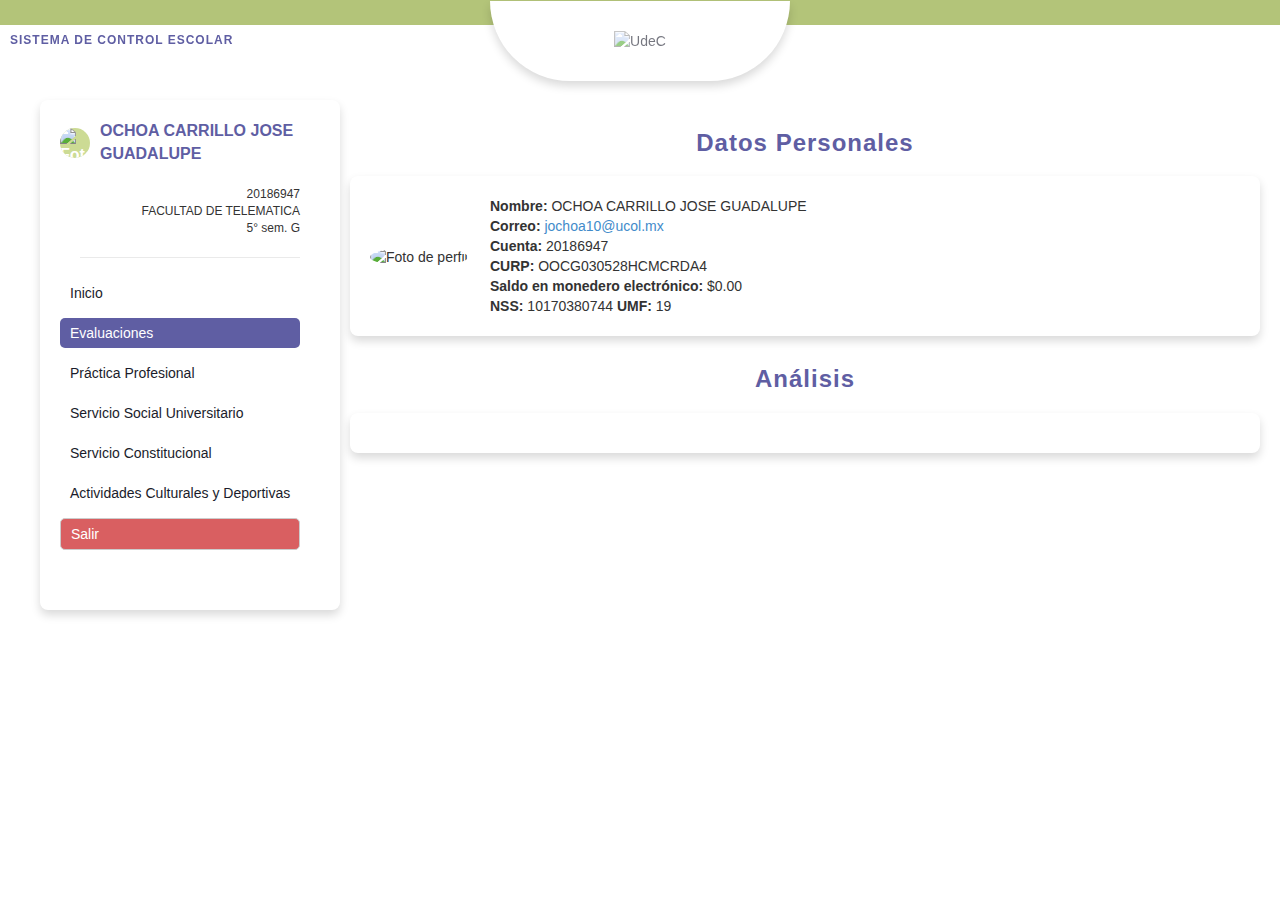
==== analisis.html @ 5bdcb8c5 "add evaluaciones" ====
<!DOCTYPE html>
<html
	lang="en"
	style
	class="js flexbox flexboxlegacy canvas canvastext webgl no-touch geolocation postmessage no-websqldatabase indexeddb hashchange history draganddrop websockets rgba hsla multiplebgs backgroundsize borderimage borderradius boxshadow textshadow opacity cssanimations csscolumns cssgradients cssreflections csstransforms csstransforms3d csstransitions fontface generatedcontent video audio localstorage sessionstorage webworkers no-applicationcache svg inlinesvg smil svgclippaths"
>
	<head>
		<!-- Tus enlaces existentes -->
		<meta charset="UTF-8" />
		<meta http-equiv="X-UA-Compatible" content="IE=edge" />
		<meta name="viewport" content="width=device-width, initial-scale=1.0" />
		<!-- <link href="https://cdn.jsdelivr.net/npm/bootstrap@5.3.0-alpha1/dist/css/bootstrap.min.css" rel="stylesheet" integrity="sha384-GLhlTQ8iRABdZLl6O3oVMWSktQOp6b7In1Zl3/Jr59b6EGGoI1aFkw7cmDA6j6gD" crossorigin="anonymous"> -->
		<link rel="stylesheet" href="./css/homePage.css" />
		<link rel="stylesheet" href="css/base2023.css" />
		<link rel="stylesheet" href="css/base.css" />
		<link rel="stylesheet" href="css/panel.css" />
		<link rel="stylesheet" href="css/bootstrap.css" />
		<link rel="stylesheet" href="css/student-layout.css" />
		<link rel="stylesheet" href="css/plugins/jquery-ui.css" />
		<script src="assets/js/shared/libs/base.js"></script>
		<script src="assets/js/shared/libs/bootstrap.min.js"></script>
		<script src="assets/js/shared/libs/jquery-1.10.2.min.js"></script>
		<script src="assets/js/shared/libs/modernizr-2.6.2.js"></script>
		<script src="assets/js/shared/libs/respond.min.js"></script>
		<script src="assets/js/shared/plugins/jquery-ui.min.js"></script>
		<script src="assets/js/shared/plugins/jquery.bootbox.min.js"></script>

		<title>SICEUC | Evaluaciones</title>
		<!-- Icono pestaña -->
		<link
			rel="shortcut icon"
			href="https://siceuc2.ucol.mx/cultural/Assets/images/logo-sitio/logo_udec_circle.png"
			type="image/x-icon"
		/>
		<!-- Agrega jQuery -->
		<script
			src="https://code.jquery.com/jquery-3.7.1.js"
			integrity="sha256-eKhayi8LEQwp4NKxN+CfCh+3qOVUtJn3QNZ0TciWLP4="
			crossorigin="anonymous"
		></script>

		<!-- Otros estilos o scripts que necesites -->
	</head>
	<body>
		<!-- Encabezado -->
		<header class="main-header" id="header-container"></header>
		<div class="body">
			<div class="main-container">
				<div class="main-container-centered">
					<main class="main-content-data">
						<div class="student-container">
							<div class="attendances">
								<h4 class="subtitle">Análisis</h4>
								<div class="custom-card">
                                </div>
							</div>
						</div>
					</main>
				</div>
			</div>
		</div>
		<script src="./src/js/login.js"></script>
		<script src="./src/js/evaluaciones.js"></script>
		<!-- Pie de página -->
		<div id="footer-container"></div>
	</body>
</html>
---- css/homePage.css ----
* {
	margin: 0;
	padding: 0;
	box-sizing: border-box;
	font-family: var(--fuenteUcol);
}
*,
*:before,
*:after {
	-webkit-box-sizing: border-box;
	-moz-box-sizing: border-box;
	box-sizing: border-box;
}
body {
	font-family: var(--fuenteUcol);
	font-size: 14px;
	line-height: 1.5;
	text-align: left;
	margin-bottom: 1rem;
}
:root {
	--colorUcol: #ccdb94;
	--fuenteUcol: "Poppins", sans-serif;
	--primary: #5f5ea3;
	--secondary: #ccdb94;
	--neutral-500: #aaaaaa;
	--neutral-200: #fafafa;
	--neutral-300: #eaeaea;
	--neutral-600: #777777;
	--neutral-700: #465d72;
	--neutral-800: #1a1c2b;
	--semantic-error-000: #ffcccd;
	--semantic-error-900: #d95f61;
	--semantic-error-901: #9f2e30;
	--neutral-000: #ffffff;
	--semantic-info-000: #b4bceb;
	--semantic-info-900: #6777d1;
	--semantic-warning-900: #d9ac43;
	--semantic-warning-000: #ffefcc;
}
/* Fuente NUEVA */
.main-header {
	display: flex;
	height: 82px;
	justify-content: center;
	position: fixed;
	width: 100%;
	/* Poner siempre encima */
	z-index: 100;
}
.main-header__border {
	background-color: #b3c479;
	height: 25px;
	position: absolute;
	width: 100%;
}
.main-header__container {
	align-items: center;
	display: flex;
	justify-content: space-around;
	max-width: 1360px;
	position: relative;
	width: 100%;
}
.main-header__container > div {
	align-items: center;
	color: var(--neutral-800);
	display: flex;
	flex: 1;
	font-weight: 500;
	justify-content: center;
	padding-top: 20px;
	width: 100%;
}
.main-header__container .main-header__logo {
	align-items: center;
	background-color: var(--neutral-000);
	border-bottom-left-radius: 80px;
	border-bottom-right-radius: 80px;
	box-shadow: 0 0.5rem 1rem rgba(0, 0, 0, 0.15);
	display: flex;
	justify-content: center;
	height: 80px;
	margin-top: -20px;
	width: 300px;
	z-index: 10;
}
.main-header__container .module-title {
	display: flex;
	justify-content: flex-start;
	left: 0;
	padding-left: 10px;
	position: absolute;
}

@media only screen and (max-width: 600px) {
	.main-header__container .module-title .subtitle {
		display: none;
	}
}
@media screen and (max-width: 600px) {
	.main-header__container .module-title .short-subtitle {
		display: block;
	}
}
.main-header__container .module-title .subtitle {
	font-size: 12px;
	text-align: left;
}
.main-header__container .module-title .short-subtitle {
	display: none;
	font-size: 16px;
}
.subtitle {
	color: #5f5ea3;
	font-family: "Poppins", sans-serif !important;
	font-size: 24px;
	font-weight: 600;
	letter-spacing: 1px;
	margin: 0 0 20px 0;
	text-align: center;
}
.main-header .main-header__logo img {
	max-width: 180px;
	opacity: 0.6;
}
img {
	vertical-align: middle;
	border: 0;
}
.main-content {
	display: flex;
	justify-content: center;
	height: calc(100vh - 100px);
	padding-top: 100px;
}
#tituloSiceuc {
	font-size: 1.3rem;
	font-weight: 600;
	text-align: center;
	padding: 0.2rem;
	background-color: gainsboro;
}
.container {
	align-items: center;
	display: flex;
	flex-direction: column;
	height: calc(100vh - 100px);
	justify-content: center;
	width: 100vw;
}
.container {
	padding-right: 15px;
	padding-left: 15px;
	margin-right: auto;
	margin-left: auto;
}

.title {
	color: #ccdb94;
	font-family: "Poppins", sans-serif !important;
	font-size: calc(1.8rem + 1vw);
	font-weight: 700;
	margin-bottom: 50px;
	text-align: center;
}
h2,
.h2 {
	font-size: 30px;
}
.login-form {
	align-items: center;
	background-color: var(--neutral-000);
	border-radius: 8px;
	display: flex;
	flex-direction: column;
	height: 500px;
	justify-content: space-around;
	max-width: 450px;
	width: 100%;
}
.custom-card {
	background-color: var(--neutral-000);
	border-radius: 8px;
	box-shadow: 0 0.5rem 1rem rgba(0, 0, 0, 0.15);
	padding: 20px;
}
.login-form__logo {
	height: 100px;
}
.login-form__content {
	align-items: center;
	display: flex;
	flex: 1;
	flex-direction: column;
	padding: 20px 0;
	width: 100%;
}
.form {
	align-items: center;
	display: flex;
	flex-direction: column;
	justify-content: center;
	width: 100%;
}
.titleAd {
	font-family: "Poppins", sans-serif !important;
	font-size: 1.3rem;
	font-weight: 700;
	text-align: center;
	text-transform: uppercase;
	letter-spacing: 4px;
}
.titleAd1 {
	font-family: "Poppins", sans-serif !important;
	font-size: 1.3rem;
	font-weight: 700;
	text-align: center;
	text-transform: uppercase;
	letter-spacing: 4px;
	color: #ccdb94;
}
.subtitle {
	color: var(--primary);
	font-family: "Poppins", sans-serif !important;
	font-size: 24px;
	font-weight: 600;
	letter-spacing: 1px;
	margin: 0 0 20px 0;
	text-align: center;
}
.form-group {
	margin-bottom: 15px;
}
.col-xs-12 {
	width: 100%;
}
.form input {
	border: none;
	border-bottom: 1px solid var(--neutral-300);
	border-radius: 0;
	box-shadow: none;
	color: var(--neutral-600);
	font-size: 1.6rem;
	outline: none;
	-webkit-box-shadow: none;
}
.form input:focus {
	border-bottom: 1px solid var(--primary);
	box-shadow: none;
	-webkit-box-shadow: none;
}
/* validaciones */
/* input.form-control:focus, textarea.form-control:focus, div.input-validation-error .select2-choice:focus {
    border-color: #953b39;
    -webkit-box-shadow: inset 0 1px 1px rgba(0, 0, 0, 0.075), 0 0 6px #d59392;
    box-shadow: inset 0 1px 1px rgba(0, 0, 0, 0.075), 0 0 6px #d59392;
  } */
.form-control:focus {
	border-color: #66afe9;
	outline: 0;
	-webkit-box-shadow: inset 0 1px 1px rgba(0, 0, 0, 0.075),
		0 0 8px rgba(102, 175, 233, 0.6);
	box-shadow: inset 0 1px 1px rgba(0, 0, 0, 0.075),
		0 0 8px rgba(102, 175, 233, 0.6);
}
.form-control {
	display: block;
	width: 100%;
	height: 34px;
	padding: 6px 12px;
	font-size: 15px;
	line-height: 1.428571429;
	color: #555555;
	vertical-align: middle;
	background-color: #ffffff;
	border: 1px solid #cccccc;
	border-radius: 4px;
	-webkit-box-shadow: inset 0 1px 1px rgba(0, 0, 0, 0.075);
	box-shadow: inset 0 1px 1px rgba(0, 0, 0, 0.075);
	-webkit-transition: border-color ease-in-out 0.15s,
		box-shadow ease-in-out 0.15s;
	transition: border-color ease-in-out 0.15s, box-shadow ease-in-out 0.15s;
}
button,
input,
select[multiple],
textarea {
	background-image: none;
}
input,
button,
select,
textarea {
	font-family: inherit;
	font-size: inherit;
	line-height: inherit;
}
button,
input {
	line-height: normal;
}
.btn {
	border-radius: 0px;
}
.btn-block {
	display: block;
	width: 100%;
	padding-right: 0;
	padding-left: 0;
}
.btn {
	display: inline-block;
	padding: 6px 12px;
	margin-bottom: 0;
	font-size: 14px;
	font-weight: normal;
	line-height: 1.428571429;
	text-align: center;
	white-space: nowrap;
	vertical-align: middle;
	cursor: pointer;
	border: 1px solid transparent;
	-webkit-user-select: none;
	-moz-user-select: none;
	-ms-user-select: none;
	-o-user-select: none;
	user-select: none;
}
.btn-success {
	color: #ffffff;
	background-color: #5cb85c;
	border-color: #4cae4c;
}
.btn {
	display: inline-block;
	padding: 6px 12px;
	margin-bottom: 0;
	font-size: 14px;
	font-weight: normal;
	line-height: 1.428571429;
	text-align: center;
	white-space: nowrap;
	vertical-align: middle;
	cursor: pointer;
	border: 1px solid transparent;
	-webkit-user-select: none;
	-moz-user-select: none;
	-ms-user-select: none;
	-o-user-select: none;
	user-select: none;
}
.btn-success:hover,
.btn-success:focus,
.btn-success:active,
.btn-success.active,
.open .dropdown-toggle.btn-success {
	color: #ffffff;
	background-color: #47a447;
	border-color: #398439;
}
.btn:hover,
.btn:focus {
	text-decoration: none;
}
.login-form__help {
	display: flex;
	height: 40px;
	justify-content: space-between;
	width: 100%;
}
.login-form__help span {
	color: var(--neutral-500);
	cursor: pointer;
	font-size: 1.3rem;
}
.login-form__help span:hover {
	color: var(--primary);
}
.login-form__help span:last-of-type {
	text-align: right;
}
.nugget .profile-picture {
	/* Que la imagen se ponga dentro */
	background-position: center;
	background-size: cover;
	background-repeat: no-repeat;
	border-radius: 50%;
	height: 100%;
	width: 100%;
	margin: 0 auto;
}
.custom-card {
	margin-bottom: 30px;
}
.custom-card__content {
	display: flex;
	align-items: center; /* Centra verticalmente los elementos */
}
aside.bg-profile {
	flex: 1; /* Ocupa todo el espacio disponible */
	max-width: 100px; /* Ajusta el ancho del aside según sea necesario */
	margin-right: 20px;
}
aside img:not(.dataAcademic aside img) {
	/* Hacer circulo perfecto */
	border-radius: 50%;
}
section:not(.dataAcademic section) {
	flex: 2; /* Ocupa el doble de espacio que el aside */
}
.col1 {
	flex: 1; /* Ocupa el doble de espacio que el aside */
	height: auto;
}
.col2 {
	flex: 2; /* Ocupa el doble de espacio que el aside */
	width: 50%;
	height: auto;
}
.bgPlantel {
	display: flex;
	justify-content: space-between;
	align-items: center;
	text-align: center;
	margin-right: 40px;
}
.bgPlantel img {
	background-color: #ccdb94;
	/* Hacer que lo siguiente se ponga en la siguiente linea */
	margin-bottom: 20px;
	/* Poner al 100% de cover */
	width: 100%;
	border-radius: 10px;
}

/* Estilos adicionales según sea necesario */
.profile-picture {
	max-width: 100%;
	height: auto;
	border-radius: 50%;
}
.menu-session {
	display: flex;
	justify-content: space-between;
	align-items: center;
	margin-bottom: 20px;
	list-style: none;
}
.menu-session ul {
	list-style: none;
}

.menu-session li {
	padding: 5px 10px;
	border-radius: 5px;
	margin-right: 10px;
	margin-bottom: 10px;
}
.menu-session li a {
	width: 100%;
}
.menu-session li:nth-last-child(1) {
	/* Dar formato de boton */
	border: 1px solid #ccc;
	background-color: var(--semantic-error-900);
	a {
		color: white;
	}
	border-radius: 5px;
	padding: 5px 10px;
	cursor: pointer;
	margin-bottom: 10px;
}
.menu-session li a {
	color: var(--neutral-800);
	text-decoration: none;
}
.menu-session li:hover:not(li:nth-last-child(1)),
li.active {
	a {
		color: white;
		text-decoration: none;
		background-color: var(--primary);
	}
	color: white;
	text-decoration: none;
	background-color: var(--primary);
}
.menu-session li:nth-last-child(1):hover {
	color: white;
	text-decoration: none;
	background-color: var(--semantic-error-901);
}

.main-container-centered {
	margin-top: 100px !important;
}
.resume1 {
	display: flex;
	align-items: center;
	width: 100% !important;
	justify-content: center;
}
@media screen and (max-width: 1024px) {
    .resume1 {
        flex-direction: column;
    }
    
}
.resume__item {
	flex: 0 0 auto; /* Deja que los elementos tengan su propio tamaño y no crezcan */
	margin-right: 10px; /* Agrega margen entre los elementos (ajusta según sea necesario) */
	padding: 10px; /* Añade relleno para mejorar la apariencia */
}
.resume__item .name,
.name {
	font-size: 1.5rem;
	font-weight: 600;
	color: var(--primary);
}
.name-variant {
	font-size: 1.5rem;
	font-weight: 600;
	color: var(--neutral-800);
}
.card-acts {
	align-items: center;
	text-align: center;
	width: 100% !important;
}

.banner.section img {
	max-width: 100%;
}
.banner {
	align-items: center;
	background-color: var(--neutral-200) !important;
	border-radius: 10px;
	box-sizing: border-box;
	column-gap: 20px;
	display: flex;
	justify-content: space-around;
	min-height: 400px;
	position: relative;
	width: 100%;
}

.custom-card .data-blocks {
	margin-bottom: 10px;
}
.links {
	width: 100%;
}
.links h5 {
	text-align: center;
}
.d-none {
	display: none;
}

/* Crear table striped */
.table tbody tr:nth-of-type(odd) {
	background-color: rgba(0, 0, 0, 0.05);
}
tr{
    height: 9%;
    font-size: small;
}
td{
    height: auto;
}
tr:nth-child(1) {
	background-color: var(--primary) !important;
	color: var(--neutral-000);
}
tr td:not(:nth-child(1)) {
	text-align: center;
}
---- css/base2023.css ----
:root {
    --primary: #5F5EA3;
    --primary-variant: #3F3E6B;
    --secondary: #CCDB94;
    --secondary-900: #B3C479;
    --neutral-500: #AAAAAA;
    --neutral-200: #fafafa;
    --neutral-300: #eaeaea;
    --neutral-600: #777777;
    --neutral-700: #465D72;
    --neutral-800: #1A1C2B;
    --semantic-error-000: #FFCCCD;
    --semantic-error-900: #D95F61;
    --neutral-000: #FFFFFF;
    --semantic-info-000: #cdd0e1;
    --semantic-info-900: #445dee;
    --semantic-warning-900: #D9AC43;
    --semantic-warning-000: #FFEFCC;
    --semantic-success-900: #5DBA5D;
    --semantic-success-000: #DFF0D8;
    --semantic-dark-000: #1A1C2B;
    --semantic-dark-900: #465D72;
}

body {
    font-family: 'Poppins', sans-serif !important;
}

.main-header {
    display: flex;
    height: 82px;
    justify-content: center;
    position: fixed;
    width: 100%;
    z-index: 9;
}

.main-header__border {
    background-color: #B3C479;
    height: 25px;
    position: absolute;
    width: 100%;
}

.main-header__container {
    align-items: center;
    display: flex;
    justify-content: space-around;
    max-width: 1360px;
    position: relative;
    width: 100%;
}

    .main-header__container > div {
        align-items: center;
        color: var(--neutral-800);
        display: flex;
        flex: 1;
        font-weight: 500;
        justify-content: center;
        padding-top: 20px;
        width: 100%;
    }

    .main-header__container .module-title {
        display: flex;
        justify-content: flex-start;
        left: 0;
        padding-left: 10px;
        position: absolute;
    }

        .main-header__container .module-title .subtitle {
            font-size: 12px;
            text-align: left;
        }

        .main-header__container .module-title .short-subtitle {
            display: none;
            font-size: 16px;
        }

@media only screen and (max-width: 720px) {
    .main-header__container .module-title .subtitle {
        display: none;
    }

    .main-header__container .module-title .short-subtitle {
        display: block;
    }
}

.user-data {
    align-items: center;
    display: flex;
    justify-content: flex-start;
    width: 100%;
}

    .user-data .nugget {
        align-items: center;
        background-color: var(--secondary);
        border-radius: 100%;
        color: var(--neutral-000);
        display: flex;
        font-size: 16px;
        font-weight: 600;
        height: 30px;
        justify-content: center;
        margin-right: 10px;
        width: 30px;
    }

    .user-data .name {
        align-items: center;
        color: var(--primary);
        display: flex;
        font-size: 16px;
        flex: 1;
        justify-content: flex-start;
        margin-right: 20px;
        width: 20vw;
    }

@media only screen and (max-width: 800px) {
    .main-header__container .user-data .name {
        display: none;
    }
}

.main-header__container .main-header__logo {
    align-items: center;
    background-color: var(--neutral-000);
    border-bottom-left-radius: 80px;
    border-bottom-right-radius: 80px;
    box-shadow: 0 .5rem 1rem rgba(0,0,0,.15);
    display: flex;
    justify-content: center;
    height: 80px;
    margin-top: -20px;
    width: 300px;
    z-index: 2;
}

.main-header .main-header__logo img {
    max-width: 180px;
    opacity: .6;
}

.main-header .actions a {
    align-items: center;
    background-color: var(--primary);
    border-radius: 7px;
    color: var(--neutral-000);
    display: flex;
    font-weight: 600;
    justify-content: center;
    padding: 5px 20px;
    text-decoration: none;
    width: 80px;
}

    .main-header .actions a:hover {
        background-color: var(--semantic-info-900);
    }


@media only screen and (max-width: 800px) {
    .main-header .actions {
        position: absolute;
    }
}


.main-content {
    display: flex;
    justify-content: center;
    height: calc(100vh - 100px);
    padding-top: 100px;
}

/**************************************************/


.custom-card {
    background-color: var(--neutral-000);
    border-radius: 8px;
    box-shadow: 0 .5rem 1rem rgba(0,0,0,.15);
    padding: 20px;
}

.extended-card {
    padding: 0;
}

/**************************************************/

.bg-transparent {
    background-color: transparent;
}

.color-primary {
    color: var(--primary) !important;
}

.color-warning {
    color: var(--semantic-warning-900) !important;
}

.color-secondary {
    color: var(--secondary);
}


.bold-600 {
    font-weight: 600;
}

.highlight {
    color: var(--semantic-info-900);
    font-weight: 700;
}

.text-ellipsis {
    overflow: hidden;
    text-overflow: ellipsis;
}

.link {
    color: var(--semantic-info-900);
    cursor: pointer;
    font-weight: 700;
}

/**************************************************/
.title {
    color: var(--secondary);
    font-family: 'Poppins', sans-serif !important;
    font-size: calc(2.25rem + 2vw);
    font-weight: 700;
    margin-bottom: 50px;
    text-align: center;
}

.title-message {
    color: var(--primary);
    font-family: 'Poppins', sans-serif !important;
    font-size: calc(2.25rem + .3vw);
    font-weight: 700;
    margin-top: -50px;
    text-align: center;
}

.subtitle {
    color: var(--primary);
    font-family: 'Poppins', sans-serif !important;
    font-size: 24px;
    font-weight: 600;
    letter-spacing: 1px;
    margin: 0 0 20px 0;
    text-align: center;
}

.subtitle-primary-variant {
    color: var(--secondary);
    font-family: 'Poppins', sans-serif !important;
    font-size: 18px;
    font-weight: 600;
    letter-spacing: 1px;
    margin: 0 0 20px 0;
    text-align: center;
}
.subtitle-secondary-variant{
    color: var(--primary);
    font-family: 'Poppins', sans-serif !important;
    font-size: 14px;
    font-weight: 600;
    letter-spacing: 1px;
    margin: 0 0 20px 0;
    text-align: center !important;
}
.subtitle-secondary-variant a{
    color: var(--secondary);
    font-family: 'Poppins', sans-serif !important;
    font-weight: 600;
    letter-spacing: 1px;
    margin: 0 0 20px 0;
    text-align: center;
}
.subtitle-secondary-variant a:hover{
    color: var(--secondary-900);
    font-family: 'Poppins', sans-serif !important;
    font-weight: 600;
    letter-spacing: 1px;
    margin: 0 0 20px 0;
    text-align: center;
}
/**************************************************/
input.input-validation-error, div.input-validation-error .select2-choice, textarea.input-validation-error {
    border-color: var(--semantic-error-900) !important;
}

/**************************************************/

.custom-alert {
    background-color: var(--semantic-error-000);
    border-radius: 3px;
    color: var(--semantic-error-900);
    font-size: 14px;
    font-weight: 600;
    padding: 15px 25px;
    text-align: center;
    width: 100%;
}

.custom-warning-alert {
    background-color: var(--semantic-warning-000);
    color: var(--semantic-warning-900);
}

.custom-info-alert {
    background-color: var(--semantic-info-000);
    color: var(--semantic-info-900);
}

.custom-success-alert {
    background-color: var(--semantic-success-000);
    color: var(--semantic-success-900);
}
/***************************************************/
.banner {
    align-items: center;
    background: linear-gradient(144deg,rgb(142,102,255) 15%,rgb(89,162,255) 100%);
    color: var(--neutral-000);
    display: flex;
    margin-bottom: 30px;
    padding: 40px;
    position: relative;
    width: 100%;
}

.banner .title {
    color: var(--neutral-000);
    font-size: 22px;
    font-weight: 600;
    margin: 0 0 10px;
    text-align: left;
}


/**************************************************/
.modal {
    overflow: hidden !important;
}

.modal-backdrop.in {
    filter: blur(10px);
    background: white;
}

.modal-dialog {
    align-items: center;
    display: flex;
    height: 100vh;
    justify-content: center;
    overflow-y: auto;
    width: 100vw;
}

.modal-content {
    border: none;
    height: auto;
    min-height: 30%;
    padding: 25px;
    width: 50%;
}

@media only screen and (max-width: 800px) {
    .modal-content {
        height: auto;
        width: 70%;
    }
}

@media only screen and (max-width: 600px) {
    .modal-content {
        height: auto;
        width: 100%;
    }
}

.close-modal {
    background-color: var(--neutral-800);
    border: none;
    border-radius: 100px;
    color: var(--neutral-000);
    font-size: 30px;
    height: 40px;
    position: absolute;
    right: 0px;
    top: -50px;
    width: 40px;
}

/**************************************************/

.divider {
    border-bottom: 1px solid var(--neutral-300);
    margin: 10px 0;
}

.margin-y-5 {
    margin: 15px 0;
}

/**************************************************/
hr{
    width: 90%;
    margin: 0 auto;
}
---- css/base.css ----
/*-----------------------------------------*/
/*-----------------------------------------*/
/*-----------------------------------------*/
/*-----------------------------------------*/
/*RESET*/
/*-----------------------------------------*/
/*-----------------------------------------*/
html,
body,
ul,
ol {
  margin: 0;
  padding: 0;
}

/*-----------------------------------------*/
/*-----------------------------------------*/
/*-----------------------------------------*/
/*-----------------------------------------*/
/*THEME*/
/*-----------------------------------------*/
/*-----------------------------------------*/
body {
  margin: 0;
  padding: 0;
  font-family: "Roboto", sans-serif;
  color: #666;
}

/*-----------------------------------------*/
/*-----------------------------------------*/
/*-----------------------------------------*/
/*-----------------------------------------*/
/*MIXIN*/
/*-----------------------------------------*/
/*-----------------------------------------*/
/*usage ==> .box { @include border-radius(10px); } */
/*-----------------------------------------*/
/*-----------------------------------------*/
/*-----------------------------------------*/
/*-----------------------------------------*/
/*HEADER*/
/*-----------------------------------------*/
/*-----------------------------------------*/
.header {
  background-color: #669934;
  border-top: 4px solid #344860;
  height: 81px;
  margin-bottom: 0px;
  -webkit-box-shadow: 0px 3px 5px -1px #b3b1b3;
  -moz-box-shadow: 0px 3px 5px -1px #b3b1b3;
  box-shadow: 0px 3px 5px -1px #b3b1b3;
}

.header div {
  height: 100%;
  float: none;
  padding-top: 4px;
}

.header img {
  max-width: 100%;
  vertical-align: middle;
  margin-top: 0px;
  border: 0;
}

.header .lblLarge, .header .lblShort {
  margin-top: -16px;
  margin-left: 50px;
  color: white;
  font-size: .8em;
}

.header .lblShort {
  margin-top: -10px;
  margin-left: 30px;
}

    #navbar-parciales .label-parcial {
        font-size: 11px;
        padding: 5px;
    }

@media screen and (max-width: 767px) and (min-width: 10px) {
    #navbar-parciales .hidde-parcial{
        display: none;
    }
}

@media screen and (max-width: 767px) and (min-width: 413px) {
  .header .lblShort {
    margin-top: -16px;
    margin-left: 45px;
  }
}

@media screen and (max-width: 413px) and (min-width: 322px) {
  .header .lblShort {
    margin-top: -10px;
    margin-left: 35px;
  }
}

/*-----------------------------------------*/
/*-----------------------------------------*/
/*-----------------------------------------*/
/*-----------------------------------------*/
/*ALERT*/
/*-----------------------------------------*/
/*-----------------------------------------*/
.alert {
  margin-bottom: 30px;
  margin-top: 30px;
}

/*-----------------------------------------*/
/*-----------------------------------------*/
/*-----------------------------------------*/
/*-----------------------------------------*/
/*SECTION*/
/*-----------------------------------------*/
/*-----------------------------------------*/
.section .header-section {
  position: relative;
  float: none;
}

.section .header-section .title {
  margin-top: 30px;
  margin-bottom: 0px;
  font-size: 40px;
  font-weight: normal;
  float: none;
  color: #333;
}

.section .header-section .description {
  font-size: 15px;
  color: #999;
  float: none;
}

.section .header-section .opciones {
  z-index: 2;
  margin-top: 45px;
  text-align: right;
  float: none;
}

.section .header-section .opciones ul {
  list-style: none;
}

.section .header-section .opciones ul li {
  display: inline-block;
}

/*-----------------------------------------*/
/*-----------------------------------------*/
/*-----------------------------------------*/
/*-----------------------------------------*/
/*MENU LATERAL*/
/*-----------------------------------------*/
/*-----------------------------------------*/
.filtros {
  overflow: auto;
  overflow-x: hidden;
  height: 80%;
  padding: 10px;
}

.filtros .formulario {
  font-size: 10px;
}

/*-----------------------------------------*/
/*-----------------------------------------*/
/*-----------------------------------------*/
/*-----------------------------------------*/
/*FORMULARIO*/
/*-----------------------------------------*/
/*-----------------------------------------*/
.formulario .subsection h3 {
  font-weight: bold;
  margin: 30px;
  color: #aaa;
  font-size: 18px;
}

.formulario .subsection .help-block {
  margin-top: -30px;
  margin-bottom: 30px;
  color: #aaa;
  margin-left: 30px;
}

.formulario .submit {
  margin-top: 35px;
}

.btn{
    border-radius: 0px;
}

.help{
    font-size: 12px;
    color: #aaa;
}

/*-----------------------------------------*/
/*-----------------------------------------*/
/*-----------------------------------------*/
/*-----------------------------------------*/
/*VALIDATION*/
/*-----------------------------------------*/
/*-----------------------------------------*/
.require {
  color: red;
  font-weight: bold;
}

.field-validation-error {
  display: none;
}

input.input-validation-error, div.input-validation-error .select2-choice, textarea.input-validation-error {
  border: 1px solid #a94442;
  -webkit-box-shadow: inset 0 1px 1px rgba(0, 0, 0, 0.075);
  box-shadow: inset 0 1px 1px rgba(0, 0, 0, 0.075);
  box-shadow: inset 0 1px 1px rgba(0, 0, 0, 0.075);
}

input.form-control:focus, textarea.form-control:focus, div.input-validation-error .select2-choice:focus {
  border-color: #953b39;
  -webkit-box-shadow: inset 0 1px 1px rgba(0, 0, 0, 0.075), 0 0 6px #d59392;
  box-shadow: inset 0 1px 1px rgba(0, 0, 0, 0.075), 0 0 6px #d59392;
}
select.input-validation-error{
  border-color: #953b39;
  -webkit-box-shadow: inset 0 1px 1px rgba(0, 0, 0, 0.075), 0 0 6px #d59392;
  box-shadow: inset 0 1px 1px rgba(0, 0, 0, 0.075), 0 0 6px #d59392;
}

/*-----------------------------------------*/
/*-----------------------------------------*/
/*-----------------------------------------*/
/*-----------------------------------------*/
/*FORMS*/
/*-----------------------------------------*/
/*-----------------------------------------*/
.red {
  color: red;
}

.black {
  color: black;
}

.green {
    color: green;
}
.bgreen{
    background-color: green;
}

.gray{
    color: #2D2D2D;
}
.bgray{
    background-color: #2D2D2D;
}

.orange1{
    color: #FA7753;
}
.borange1{
    background-color: #FA7753;
}

.blue{
    color: #1f60b6;
}


/*-----------------------------------------*/
/*-----------------------------------------*/
/*-----------------------------------------*/
/*-----------------------------------------*/
/*BUTTONS*/
/*-----------------------------------------*/
/*-----------------------------------------*/
.btn-orange {
    color: #ffffff;
    background-color: #FA7753;
    border-color: #FA7753;
}

.btn-orange:hover,
.btn-orange:focus,
.btn-orange:active,
.btn-orange.active,
.open .dropdown-toggle.btn-orange {
    color: #ffffff;
    background-color: #FA7753;
    border-color: #FA7753;
}

.btn-orange :active,
.btn-orange .active,
.open .dropdown-toggle.btn-orange {
    background-image: none;
}

/*-----------------------------------------*/
/*-----------------------------------------*/
/*-----------------------------------------*/
/*-----------------------------------------*/
/*TEXTS*/
/*-----------------------------------------*/
/*-----------------------------------------*/
.text-orange {
    color: #FA7753 !important;
}

.text-green {
    color: #59832F !important;
}

.text-purple {
    color: #8c5dc3 !important;
}

.text-blue {
    color: #14235F !important;
}

.text-black {
    color: black !important;
}

.text-red{
    color: red !important;
}

.text-blue-light {
    color: #5BC0DE !important;
}


/*-----------------------------------------*/
/*-----------------------------------------*/
/*-----------------------------------------*/
/*-----------------------------------------*/
/*TABLES*/
/*-----------------------------------------*/
/*-----------------------------------------*/
.tblheader {
    background-color: #dedede;
    font-weight: bold;
    letter-spacing: 1.7px;
    font-size: 14px;
    text-align: center;
}
.tblheader1 {
    background-color: #dedede;
    font-weight: bold;
    letter-spacing: 1.7px;
    font-size: 14px;
    text-align: center;
}
.tblheader2 {
    background-color: #eaeaea;
    font-weight: bold;
    letter-spacing: 1.7px;
    font-size: 14px;
    text-align: center;
}
.tblheader3 {
    background-color: #fafafa;
    font-weight: bold;
    letter-spacing: 1.7px;
    font-size: 14px;
    text-align: center;
}


/*-----------------------------------------*/
/*-----------------------------------------*/
/*-----------------------------------------*/
/*-----------------------------------------*/
/*OTROS*/
/*-----------------------------------------*/
/*-----------------------------------------*/
#system_mensajes .alert-system-messages{
    background-color: #c9ede5;
    color: #338e7a;
    border-color: #338e7a;
}
---- css/panel.css ----
#navbar-parciales {
  margin-top: -20px;
}

#navbar-parciales label{
    margin: .5px;
    padding: 2px;
}
---- css/student-layout.css ----
.body .main-header {
    left: 0;
    position: sticky;
    top: 0px;
    z-index: 9;
}

.body .main-container {
    align-items: flex-start;
    box-sizing: border-box;
    display: flex;
    justify-content: center;
    padding: 0 20px;
    width: 100%;
}

.body .main-container-centered {
    align-items: flex-start;
    box-sizing: border-box;
    column-gap: 30px;
    display: flex;
    justify-content: center;
    margin-top: 50px;
    max-width: 1360px;
    width: 100%;
}

.body .main-profile {
    left: 40px;
    top: 100px;
    position: sticky;
}

.body .main-content-data {
    flex: 1;
    position: relative;
    width: 100%;
}

    .body .main-content-data .main-menu {
        display: flex;
        justify-content: flex-end;
        margin: 10px 0 30px;
    }

.responsive-menu-sm {
    display: none;
}

.student-container {
    margin: 30px 0;
}

.student-profile {
    width: 300px;
}

    .student-profile .schoolar-data ul {
        border-bottom: 1px solid var(--neutral-300);
        font-size: 12px;
        list-style: none;
        margin: 20px;
        padding-bottom: 20px;
        text-align: right;
    }

    .student-profile .resume {
        margin: 20px 0;
    }

        .student-profile .resume .total {
            align-items: center;
            display: flex;
            flex-direction: column;
            justify-content: center;
            margin-bottom: 20px;
            width: 100%;
        }

            .student-profile .resume .total .item {
                align-items: center;
                background-color: var(--primary);
                border-radius: 3px 15px 3px 15px;
                color: var(--neutral-000);
                display: flex;
                font-size: 16px;
                justify-content: center;
                letter-spacing: 1.4px;
                padding: 10px;
            }

                .student-profile .resume .total .item span {
                    margin: 0 5px;
                }

                .student-profile .resume .total .item .count {
                    font-size: 28px
                }

            .student-profile .resume .total .text {
                color: var(--neutral-500);
                font-size: 11px;
            }

        .student-profile .resume .item.total--danger {
            background-color: var(--semantic-error-900);
        }

        .student-profile .resume .item.total--warning {
            background-color: var(--semantic-warning-900);
        }

        .student-profile .resume .item.total--info {
            background-color: var(--semantic-info-900);
        }

        .student-profile .resume .item.total--success {
            background-color: var(--primary);
        }


        .student-profile .resume .resume__item {
            align-items: center;
            color: var(--neutral-700);
            display: flex;
            justify-content: space-between;
            padding: 10px;
        }

            .student-profile .resume .resume__item .name {
                color: var(--primary);
            }

.main-menu__item ul {
    display: flex;
    list-style: none;
    margin: 0;
    padding: 0;
    width: auto;
}

    .main-menu__item ul li {
        cursor: pointer;
        position: relative;
    }

    .main-menu__item ul li .notify {
        align-items: center;
        border-radius: 50%;
        display: flex;
        font-size: 10px;
        height: 20px;
        justify-content: center;
        padding: 0;
        position: absolute;
        top: -15px;
        right: 0;
        width: 20px;
    }

        .main-menu__item ul li:hover a {
            background-color: var(--semantic-info-000);
            border-radius: 3px;
            color: var(--semantic-info-900);
        }

        .main-menu__item ul li a {
            color: var(--neutral-900);
            height: 100%;
            padding: 7px 15px;
            width: 100%;
        }

            .main-menu__item ul li a:hover {
                text-decoration: none;
            }

            .main-menu__item ul li a:focus {
                text-decoration: none;
            }


@media only screen and (max-width: 1010px) {
    .body .main-container-centered {
        flex-direction: column;
    }

    .body .main-profile {
        left: 0;
        margin: 40px 0;
        position: relative;
        top: 0;
        width: 100%;
    }

        .body .main-profile .student-profile {
            width: 100%;
        }

    .responsive-menu-lg {
        display: none;
    }

    .responsive-menu-sm {
        display: flex;
    }
}

@media only screen and (max-width: 560px) {
    .main-menu__item ul {
        flex-wrap: wrap;
        row-gap: 10px;
        justify-content: flex-end;
    }
}
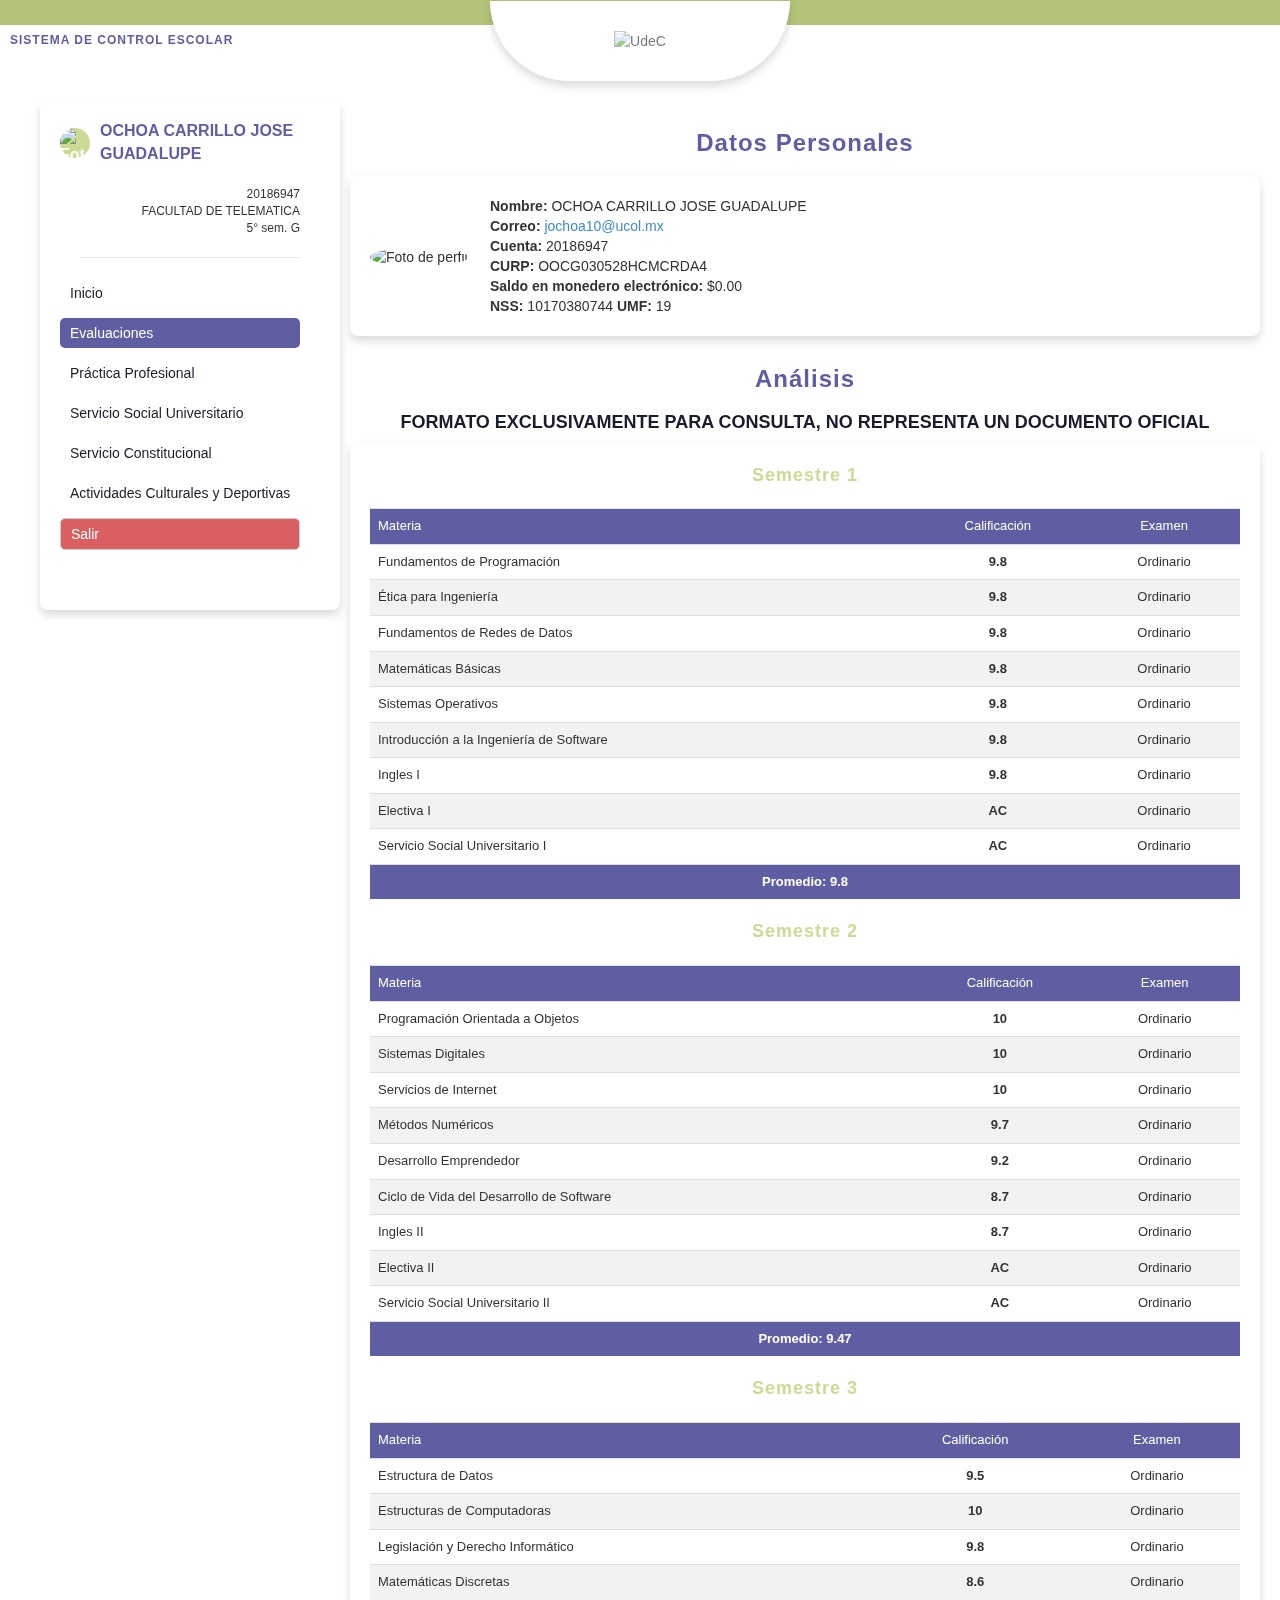
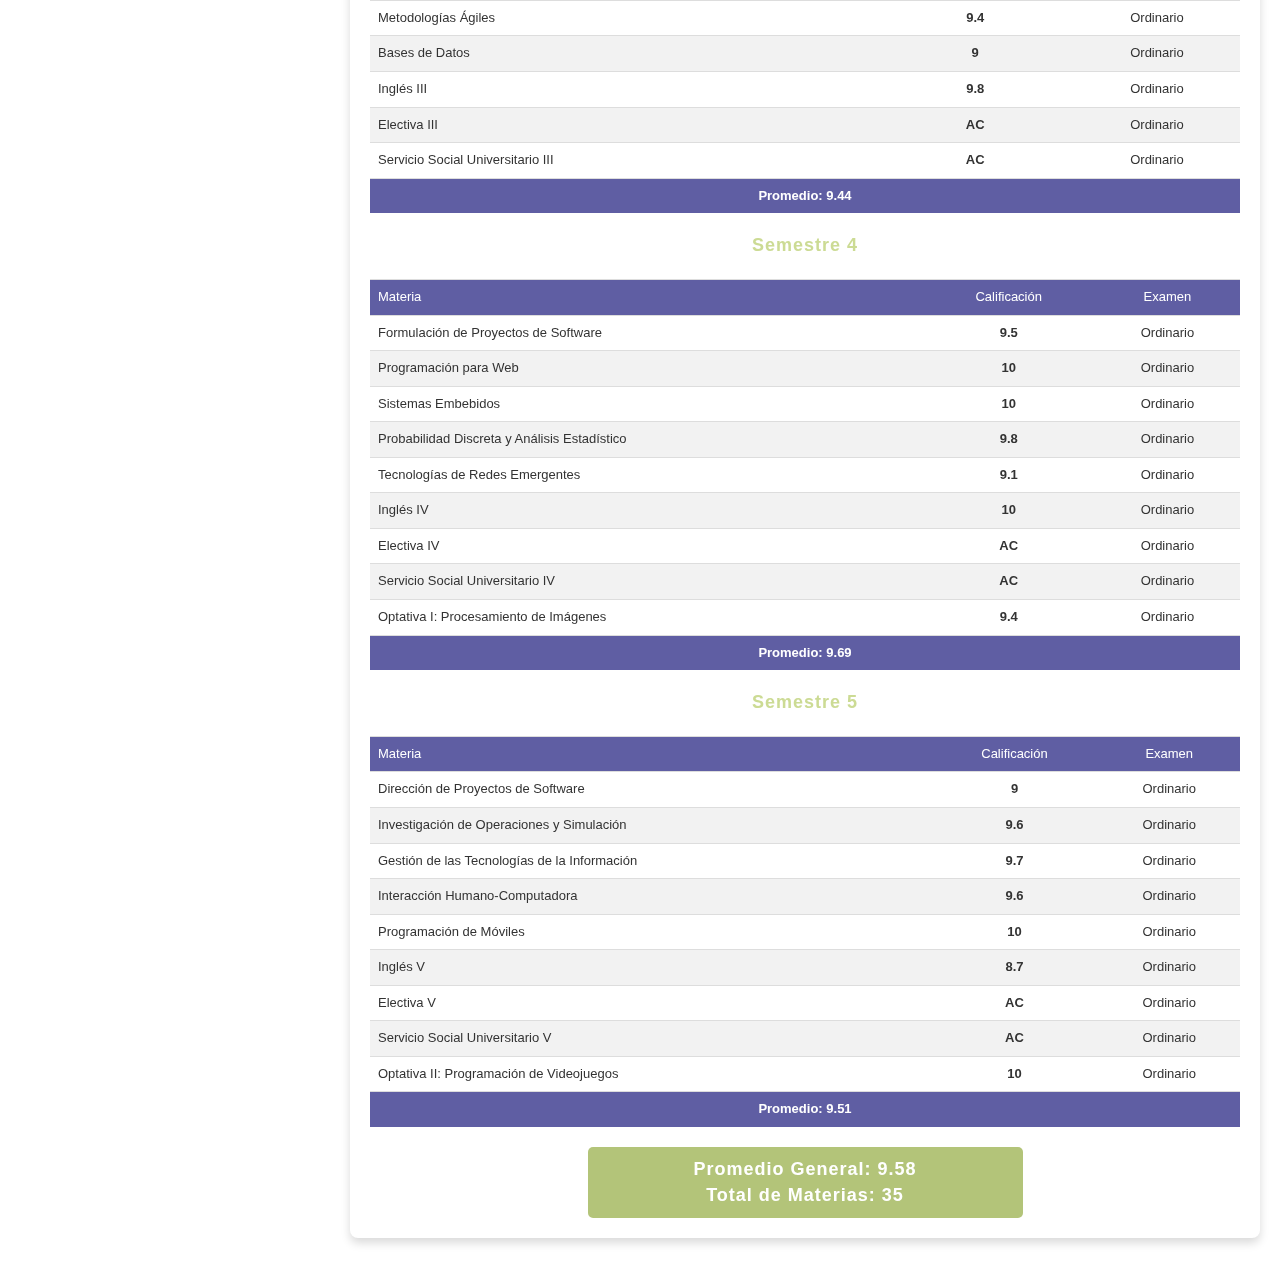
==== commit 340f3f85: "maquetado v1" ====
--- a/analisis.html
+++ b/analisis.html
@@ -51,7 +51,8 @@
 						<div class="student-container">
 							<div class="attendances">
 								<h4 class="subtitle">Análisis</h4>
-								<div class="custom-card">
+                                <h4 class="title">FORMATO EXCLUSIVAMENTE PARA CONSULTA, NO REPRESENTA UN DOCUMENTO OFICIAL</h4>
+								<div class="custom-card" id="analisis-container">
                                 </div>
 							</div>
 						</div>
--- a/css/homePage.css
+++ b/css/homePage.css
@@ -2,7 +2,6 @@
 	margin: 0;
 	padding: 0;
 	box-sizing: border-box;
-	font-family: var(--fuenteUcol);
 }
 *,
 *:before,
@@ -12,15 +11,14 @@
 	box-sizing: border-box;
 }
 body {
-	font-family: var(--fuenteUcol);
-	font-size: 14px;
+	font-size: 13px;
 	line-height: 1.5;
 	text-align: left;
 	margin-bottom: 1rem;
 }
 :root {
 	--colorUcol: #ccdb94;
-	--fuenteUcol: "Poppins", sans-serif;
+	--fuenteUcol: 'Poppins', sans-serif !important;
 	--primary: #5f5ea3;
 	--secondary: #ccdb94;
 	--neutral-500: #aaaaaa;
@@ -38,7 +36,25 @@
 	--semantic-warning-900: #d9ac43;
 	--semantic-warning-000: #ffefcc;
 }
+.input-error {
+    border-bottom: 1px solid var(--semantic-error-900) !important;
+    box-shadow: none !important;
+    -webkit-box-shadow: none !important;
+}
+.field-validation-valid {
+    color: var(--semantic-error-900) !important;
+    font-style: italic;
+}
 /* Fuente NUEVA */
+h4.title {
+    font-family: 'Poppins', sans-serif !important;
+    font-size: 1.8rem;
+    font-weight: 700;
+    text-align: center;
+    text-transform: uppercase;
+    color: var(--neutral-800);
+    margin-bottom: 1rem;
+}
 .main-header {
 	display: flex;
 	height: 82px;
@@ -245,25 +261,7 @@
 	outline: none;
 	-webkit-box-shadow: none;
 }
-.form input:focus {
-	border-bottom: 1px solid var(--primary);
-	box-shadow: none;
-	-webkit-box-shadow: none;
-}
-/* validaciones */
-/* input.form-control:focus, textarea.form-control:focus, div.input-validation-error .select2-choice:focus {
-    border-color: #953b39;
-    -webkit-box-shadow: inset 0 1px 1px rgba(0, 0, 0, 0.075), 0 0 6px #d59392;
-    box-shadow: inset 0 1px 1px rgba(0, 0, 0, 0.075), 0 0 6px #d59392;
-  } */
-.form-control:focus {
-	border-color: #66afe9;
-	outline: 0;
-	-webkit-box-shadow: inset 0 1px 1px rgba(0, 0, 0, 0.075),
-		0 0 8px rgba(102, 175, 233, 0.6);
-	box-shadow: inset 0 1px 1px rgba(0, 0, 0, 0.075),
-		0 0 8px rgba(102, 175, 233, 0.6);
-}
+
 .form-control {
 	display: block;
 	width: 100%;
@@ -363,23 +361,6 @@
 .btn:focus {
 	text-decoration: none;
 }
-.login-form__help {
-	display: flex;
-	height: 40px;
-	justify-content: space-between;
-	width: 100%;
-}
-.login-form__help span {
-	color: var(--neutral-500);
-	cursor: pointer;
-	font-size: 1.3rem;
-}
-.login-form__help span:hover {
-	color: var(--primary);
-}
-.login-form__help span:last-of-type {
-	text-align: right;
-}
 .nugget .profile-picture {
 	/* Que la imagen se ponga dentro */
 	background-position: center;
--- a/css/base2023.css
+++ b/css/base2023.css
@@ -194,7 +194,22 @@
 }
 
 /**************************************************/
-
+.badge-success {
+    background-color: var(--secondary-900);
+    color: var(--neutral-000);
+    font-family: 'Poppins', sans-serif !important;
+    font-size: 18px;
+    font-weight: 600;
+    letter-spacing: 1px;
+    margin: 0 0 20px 0;
+    text-align: center;
+    border-radius: 5px;
+    width: 50%;
+    align-self: center;
+    padding: 10px;
+    margin: auto;
+}
+/**************************************************/
 .bg-transparent {
     background-color: transparent;
 }
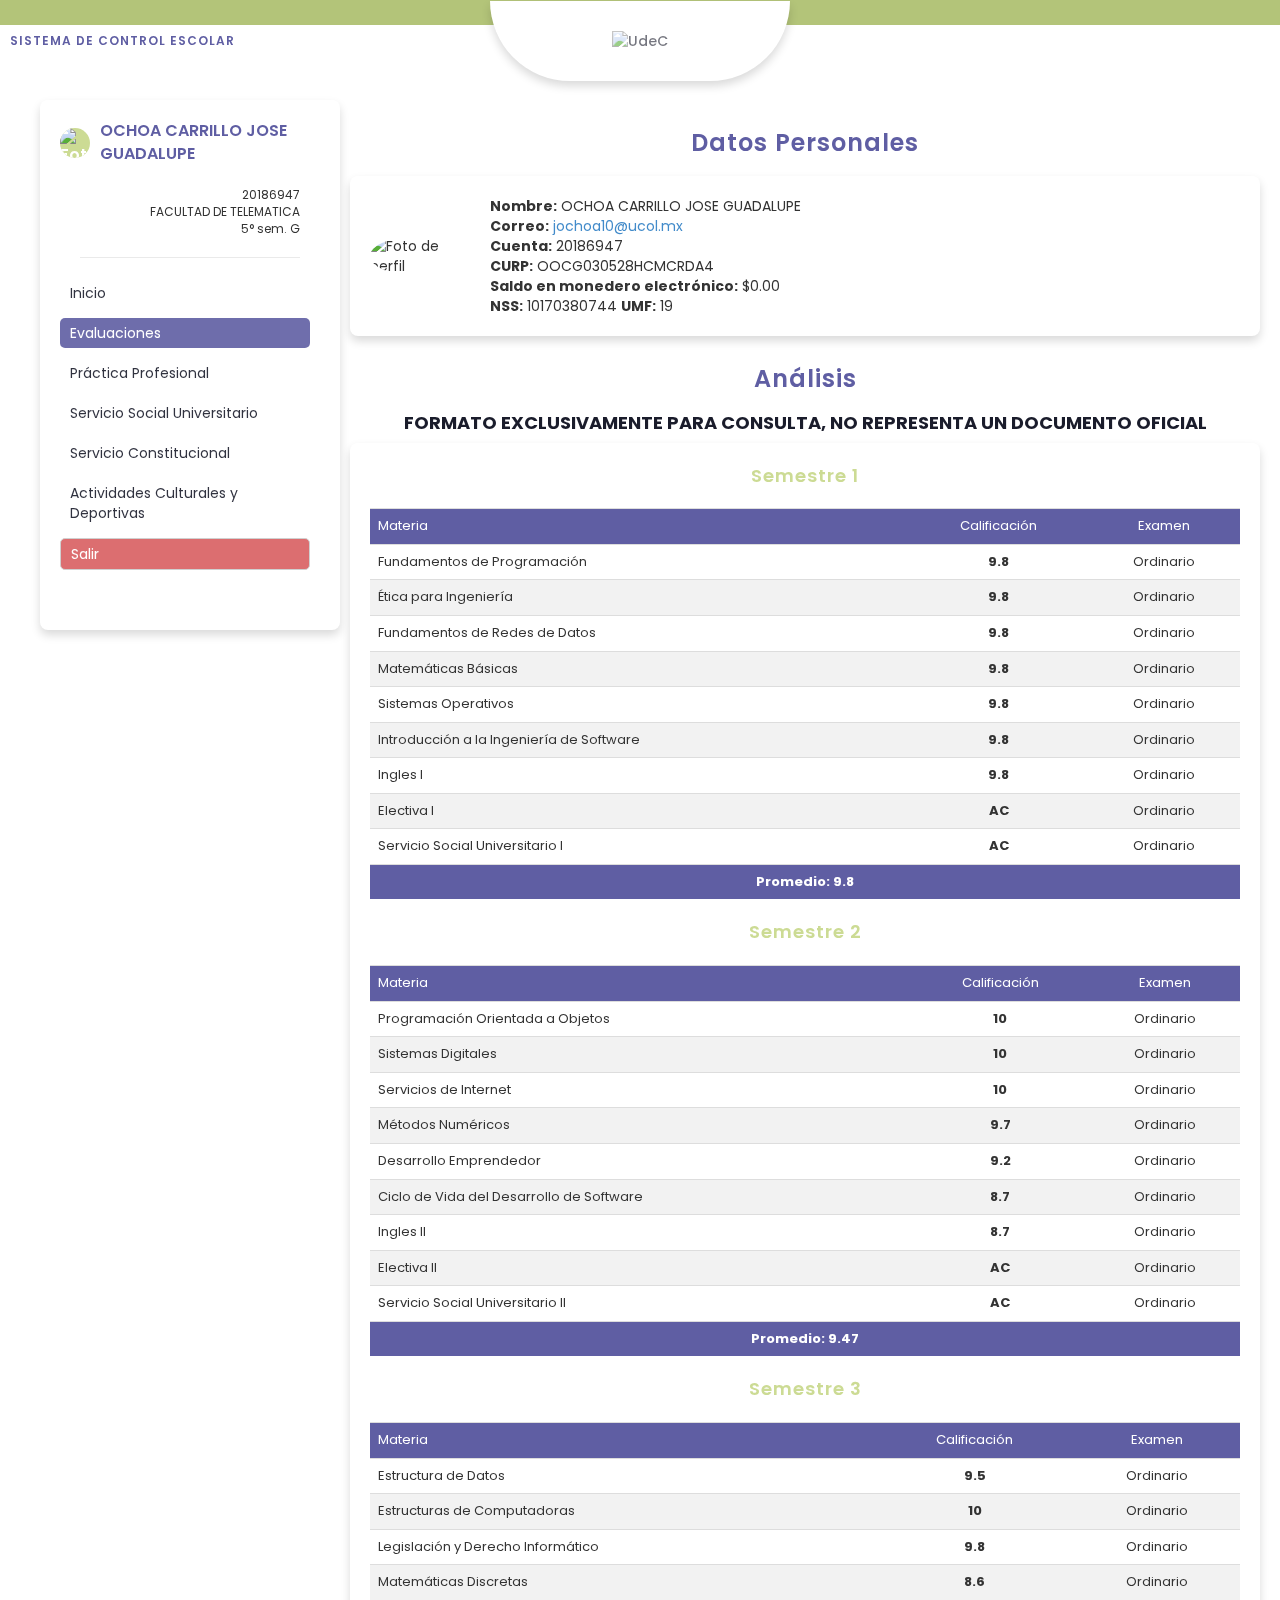
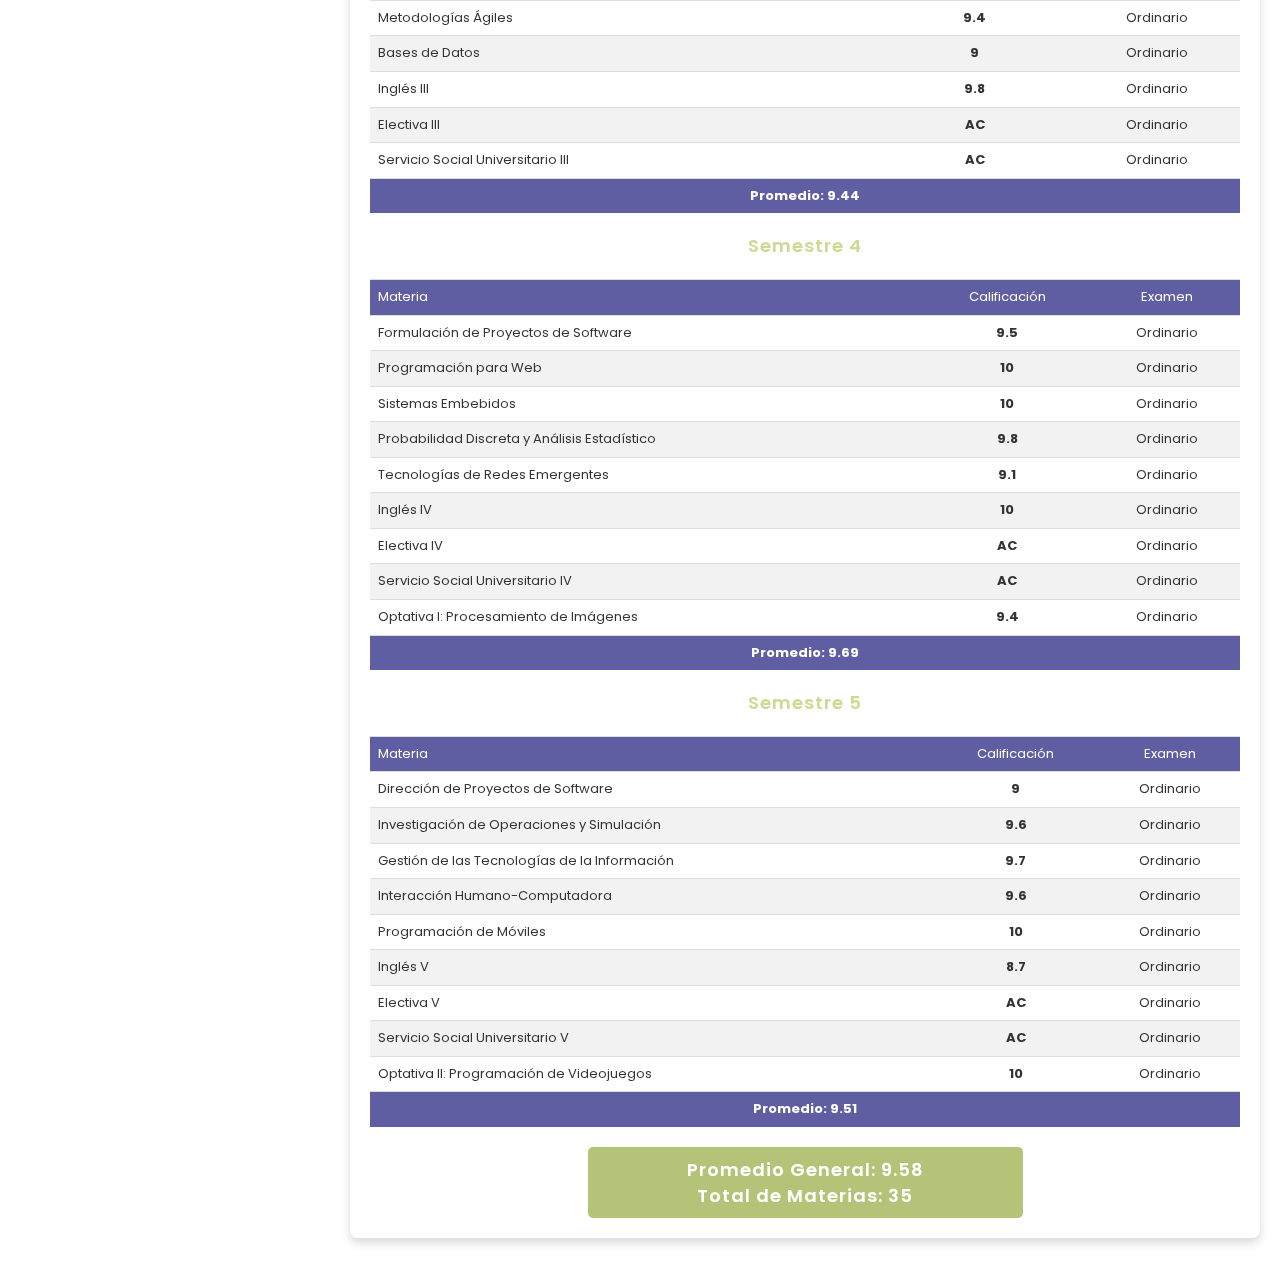
==== commit f8d43832: "responsive all devices" ====
--- a/analisis.html
+++ b/analisis.html
@@ -1,6 +1,6 @@
 <!DOCTYPE html>
 <html
-	lang="en"
+	lang="es"
 	style
 	class="js flexbox flexboxlegacy canvas canvastext webgl no-touch geolocation postmessage no-websqldatabase indexeddb hashchange history draganddrop websockets rgba hsla multiplebgs backgroundsize borderimage borderradius boxshadow textshadow opacity cssanimations csscolumns cssgradients cssreflections csstransforms csstransforms3d csstransitions fontface generatedcontent video audio localstorage sessionstorage webworkers no-applicationcache svg inlinesvg smil svgclippaths"
 >
--- a/css/homePage.css
+++ b/css/homePage.css
@@ -18,7 +18,7 @@
 }
 :root {
 	--colorUcol: #ccdb94;
-	--fuenteUcol: 'Poppins', sans-serif !important;
+	--fuenteUcol: "Poppins", sans-serif !important;
 	--primary: #5f5ea3;
 	--secondary: #ccdb94;
 	--neutral-500: #aaaaaa;
@@ -37,23 +37,23 @@
 	--semantic-warning-000: #ffefcc;
 }
 .input-error {
-    border-bottom: 1px solid var(--semantic-error-900) !important;
-    box-shadow: none !important;
-    -webkit-box-shadow: none !important;
+	border-bottom: 1px solid var(--semantic-error-900) !important;
+	box-shadow: none !important;
+	-webkit-box-shadow: none !important;
 }
 .field-validation-valid {
-    color: var(--semantic-error-900) !important;
-    font-style: italic;
+	color: var(--semantic-error-900) !important;
+	font-style: italic;
 }
 /* Fuente NUEVA */
 h4.title {
-    font-family: 'Poppins', sans-serif !important;
-    font-size: 1.8rem;
-    font-weight: 700;
-    text-align: center;
-    text-transform: uppercase;
-    color: var(--neutral-800);
-    margin-bottom: 1rem;
+	font-family: "Poppins", sans-serif !important;
+	font-size: 1.8rem;
+	font-weight: 700;
+	text-align: center;
+	text-transform: uppercase;
+	color: var(--neutral-800);
+	margin-bottom: 1rem;
 }
 .main-header {
 	display: flex;
@@ -408,9 +408,6 @@
 }
 .bgPlantel img {
 	background-color: #ccdb94;
-	/* Hacer que lo siguiente se ponga en la siguiente linea */
-	margin-bottom: 20px;
-	/* Poner al 100% de cover */
 	width: 100%;
 	border-radius: 10px;
 }
@@ -473,7 +470,59 @@
 	text-decoration: none;
 	background-color: var(--semantic-error-901);
 }
-
+.responsive-menu-sm > .main-menu {
+	display: none;
+}
+.responsive-menu-sm {
+	bottom: 71px;
+	display: flex;
+	position: fixed;
+	z-index: 1000;
+	right: 0;
+	background-color: var(--neutral-300);
+	border-radius: 5px;
+	padding: 5px;
+	/* Sombras */
+	box-shadow: 0 0 5px rgba(0, 0, 0, 0.15);
+	-webkit-box-shadow: 0 0 5px rgba(0, 0, 0, 0.15);
+}
+.main-menu .menu-session{
+    opacity: 0.9;
+}
+.menu-button {
+	display: flex;
+	align-items: center;
+	justify-content: center;
+	background-color: var(--semantic-dark-900);
+	color: var(--neutral-000);
+	border-radius: 50%;
+	width: 50px;
+	height: 50px;
+	/* Que sea flotante */
+	position: fixed;
+	bottom: 20px;
+	right: 20px;
+	z-index: 100;
+}
+.menu-button.menu-open {
+	width: 100px;
+	height: 50px;
+	border-radius: 40px;
+	/* Agrega otros estilos según sea necesario */
+}
+#menuLbl {
+    display: none;
+}
+/* Click
+border-radius: 40px;
+    width: 100px;
+    height: 50px;
+ */
+.menu-button__icon {
+	font-size: 1.5rem;
+	font-weight: 600;
+}
+/*************/
 .main-container-centered {
 	margin-top: 100px !important;
 }
@@ -484,10 +533,9 @@
 	justify-content: center;
 }
 @media screen and (max-width: 1024px) {
-    .resume1 {
-        flex-direction: column;
-    }
-    
+	.resume1 {
+		flex-direction: column;
+	}
 }
 .resume__item {
 	flex: 0 0 auto; /* Deja que los elementos tengan su propio tamaño y no crezcan */
@@ -544,12 +592,83 @@
 .table tbody tr:nth-of-type(odd) {
 	background-color: rgba(0, 0, 0, 0.05);
 }
-tr{
-    height: 9%;
-    font-size: small;
-}
-td{
-    height: auto;
+/* Responsive table */
+@media screen and (max-width: 518px) {
+	.module-title {
+		display: none !important;
+	}
+	.table-responsive {
+		display: block;
+		width: 100%;
+		overflow-x: auto;
+		-webkit-overflow-scrolling: touch;
+		-ms-overflow-style: -ms-autohiding-scrollbar;
+	}
+	.eval td,
+	td {
+		font-size: xx-small;
+	}
+	/* Centrar texto verticalmente */
+	td,
+	th {
+		vertical-align: middle !important;
+	}
+	.badge-success {
+		background-color: #5cb85c;
+		font-size: xx-small !important;
+		width: 100% !important;
+	}
+	.banner {
+		min-height: auto !important;
+		padding: 10px !important;
+	}
+	.dataAcademic {
+		/* Hacia abajo */
+		flex-direction: column !important;
+	}
+	.bgPlantel {
+		margin-right: 0px !important;
+	}
+	.col2 {
+		width: 100% !important;
+	}
+	/* Poner el padre de bg-profile hacia abajo */
+	#data-profile {
+		flex-direction: column !important;
+	}
+	#data-profile aside {
+		margin-bottom: 10px !important;
+	}
+	/**/
+	.student-profile .schoolar-data ul {
+		border-bottom: 0 !important;
+		font-size: 12px;
+		list-style: none;
+		margin-right: 20px !important;
+		padding-bottom: 0 !important;
+		text-align: right;
+	}
+	.menu-session,
+	.menu-session ul {
+		margin-bottom: 0 !important;
+	}
+	.menu-session li:nth-last-child(1) {
+		margin-bottom: 0 !important;
+	}
+	.menu-session li {
+		margin-right: 5px !important;
+	}
+}
+tr {
+	height: 9%;
+	font-size: small;
+}
+td {
+	height: auto;
+}
+td,
+th {
+	vertical-align: middle !important;
 }
 tr:nth-child(1) {
 	background-color: var(--primary) !important;
@@ -558,3 +677,34 @@
 tr td:not(:nth-child(1)) {
 	text-align: center;
 }
+/* Crear menu flotante
+.menu-float {
+    position: fixed;
+    bottom: 0;
+    right: 0;
+    margin: 0 0 20px 20px;
+    z-index: 100;
+}
+.menu-float ul {
+    list-style: none;
+    padding: 0;
+    margin: 0;
+}
+.menu-float li {
+    margin-bottom: 10px;
+}
+.menu-float li a {
+    display: block;
+    padding: 10px;
+    background-color: var(--primary);
+    color: var(--neutral-000);
+    text-decoration: none;
+    border-radius: 5px;
+    box-shadow: 0 0 5px rgba(0, 0, 0, 0.15);
+}
+.menu-float li a:hover {
+    background-color: var(--secondary);
+}
+.menu-float li a i {
+    margin-right: 10px;
+} */
--- a/css/base2023.css
+++ b/css/base2023.css
@@ -1,3 +1,4 @@
+@import url(https://fonts.googleapis.com/css?family=Poppins:100,100italic,200,200italic,300,300italic,regular,italic,500,500italic,600,600italic,700,700italic,800,800italic,900,900italic);
 :root {
     --primary: #5F5EA3;
     --primary-variant: #3F3E6B;
